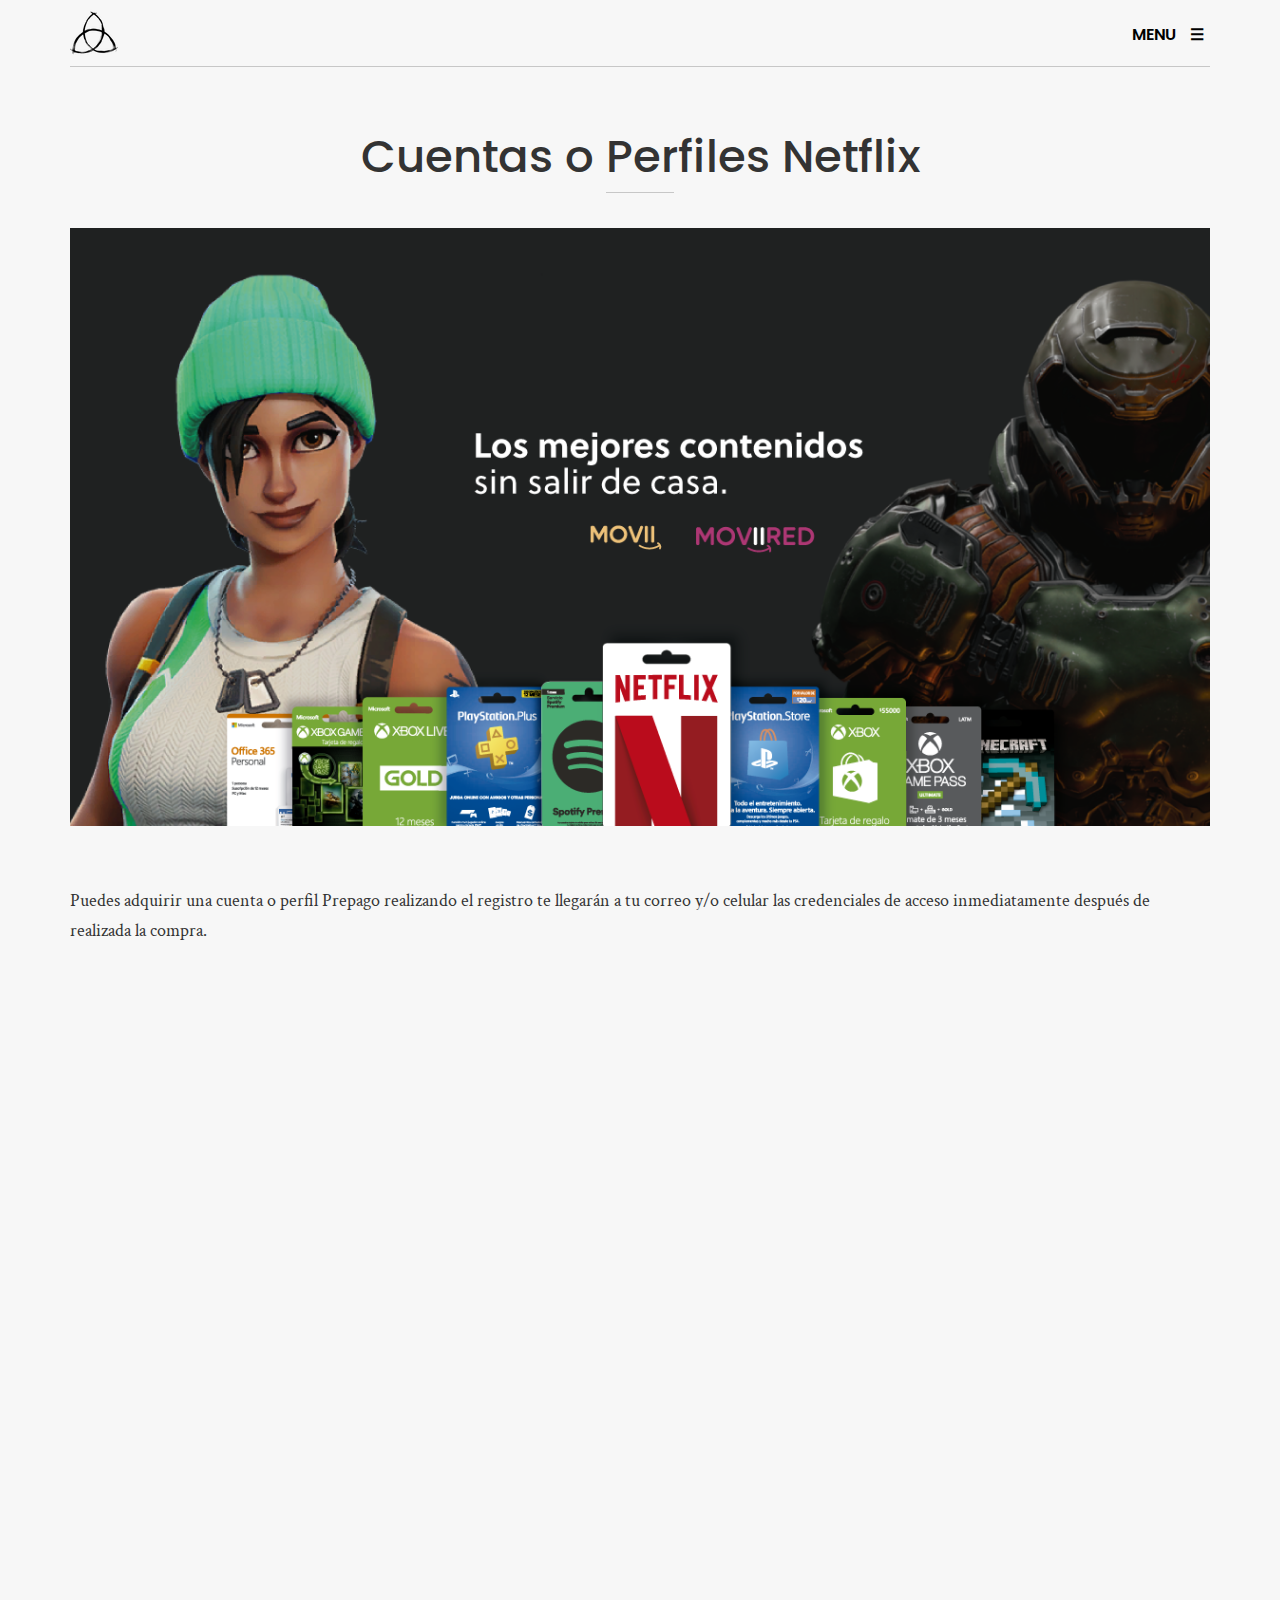
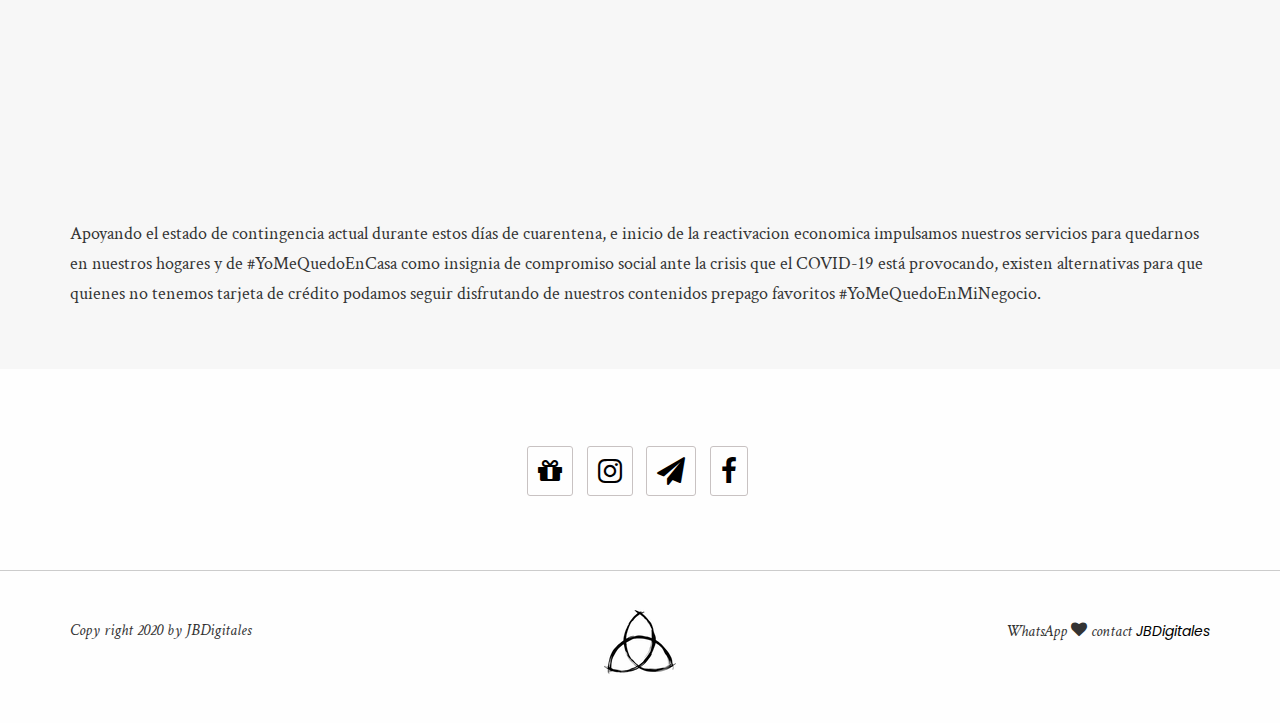
==== cuentas.html @ 43301361 "Update cuentas.html" ====
<!DOCTYPE html>
<html>
<head>
    <!-- Global site tag (gtag.js) - Google Ads: 977285833 -->
<script async src="https://www.googletagmanager.com/gtag/js?id=AW-977285833"></script>
<script>
  window.dataLayer = window.dataLayer || [];
  function gtag(){dataLayer.push(arguments);}
  gtag('js', new Date());

  gtag('config', 'AW-977285833');
</script>
    <meta charset="utf-8">
    <meta http-equiv="X-UA-Compatible" content="IE=edge">
    <meta name="viewport" content="width=device-width, initial-scale=1">
    <meta name="keywords" content="Gift Card, Game Card, Tarjeta regalo, Pines prepago, Recargas, OTT, JackalBeker, JBDigitales"/>
    <meta name="description" content="Encuentra todas nuestras ofertas de pines prepago de Juegos y Contenido, Acerca de nosotros.">
    <link rel="canonical" href="https://jbdigitales.netlify.app/cuentas.html" />
    <meta property="og:locale" content="es_ES" />
    <meta property="og:type" content="website" />
    <meta property="og:title" content="Cuentas NETFLIX y más... Colombia">
    <meta property="og:image" content="https://jbdigitales.netlify.app/assets/img/banner.png">
    <meta property="og:site_name" content="Telegram">
    <meta property="og:description" content="Consigue cuentas y Pines prepago para comprar o recargar membresía de las principales plataformas de juegos o contenido streaming">
    <meta property="og:title" content="Encuentra todas nuestras ofertas de pines prepago de Juegos y Contenido, acerca de nosotros." />
    <meta property="og:description" content="JBDigitales- Pines prepago de Juegos y Contenido." />
    <link rel="icon" href="assets/img/ico.png" type="image/x-icon" />
    <meta name="robots" content="index,follow" />
    <meta name="author" content="JackalBeker">
    <link rel="stylesheet" type="text/css" href="assets/css/bootstrap.min.css">
    <link rel="stylesheet" type="text/css" href="assets/font-awesome/css/font-awesome.min.css">
    <link href="https://fonts.googleapis.com/css?family=Lora:400i" rel="stylesheet">
    <link href="https://fonts.googleapis.com/css?family=Poppins:400,600" rel="stylesheet">
    <link href="https://fonts.googleapis.com/css?family=Crimson+Text" rel="stylesheet">
    <link rel="stylesheet" type="text/css" href="assets/css/style.css">
    <script type="text/javascript" src="assets/js/script.js" ></script>
    <title>JBDigitales- Cuentas Netflix</title>
    <!-- Start of HubSpot Embed Code -->
    <script type="text/javascript" id="hs-script-loader" async defer src="//js.hs-scripts.com/7768644.js"></script>
    <!-- End of HubSpot Embed Code -->
</head>
<body>
<!-- div used to make the body blur -->
<div class="overlay" id="overlay" onclick="closeNav()"></div>

    <section class="generic-page">
     <section class="head-bar">
        <div class="container">
            <div class="row">
              <div class="col-lg-6 col-xs-6 col-sm-6 col-md-6">
                <a href="index.html"><img class="img-responsive" src="assets/img/logo.png"></a>
              </div>
              <div class="col-lg-6 col-xs-6 col-sm-6 col-md-6 text-right">
                  <div id="mySidenav" class="sidenav text-center">
                    <a href="javascript:void(0)" class="closebtn" onclick="closeNav()">&times;</a><br>
                    <a href="index.html">Inicio</a><hr>
                    <a href="generic.html">Acerca de Nosotros</a><hr>
                    <a href="cuentas.html">Cuentas Netflix</a><hr>
                    <a href="https://catalogodigital.co/app/app/jbdigitales/juegos">Catalogo Juegos</a><hr>  
                    <a href="https://catalogodigital.co/app/app/jbdigitales/contenido_digital">Catalogo Contenido</a>    
                </div>
                  <div class="main" id="main">
                    <a href="#" onclick="openNav()">MENU &#9776;</a>
                  </div>
              </div>
            </div>
            <hr>
        </div>
    </section>
    <div class="container">
        <section class="generic text-center">
           <h2>Cuentas o Perfiles Netflix</h2>
          <hr class="hr-mid">
            <img class="img-generic img-responsive" src="assets/img/banner.png">
        </section>
        <section class="font-2">
            <p class="generic-p">
            Puedes adquirir una cuenta o perfil Prepago realizando el registro te llegarán a tu correo y/o celular las credenciales de acceso inmediatamente después de realizada la compra.             </p> 
            
            <iframe src="https://docs.google.com/forms/d/e/1FAIpQLScb52HEL1wAgN07OcAx_kObwirXAd8CD91Xlh-H3HvrUCVmKA/viewform?embedded=true" width="640" height="832" frameborder="0" marginheight="0" marginwidth="0">Cargando…</iframe>
            
            <p class="generic-p">
            Apoyando el estado de contingencia actual durante estos días de cuarentena, e inicio de la reactivacion economica impulsamos nuestros servicios para quedarnos en nuestros hogares y de #YoMeQuedoEnCasa como insignia de compromiso social ante la crisis que el COVID-19 está provocando, existen alternativas para que quienes no tenemos tarjeta de crédito podamos seguir disfrutando de nuestros contenidos prepago favoritos #YoMeQuedoEnMiNegocio.
            </p>
             </section>
    </div>
    </section>
    <section class="social">
      <ul>
        <li><a href="https://jbdigitales.business.site/" class="fa fa-gift fa-2x" aria-hidden="true"></a></li>
        <li><a href="https://www.instagram.com/jbdigitales.col/" class="fa fa-instagram fa-2x" aria-hidden="true"></a></li>
        <li><a href="https://t.me/jbdigitales" class="fa fa-send fa-2x" aria-hidden="true"></a></li>
        <li><a href="https://www.facebook.com/JBDigitales" class="fa fa-facebook fa-2x" aria-hidden="true"></a></li>   
      </ul>
    </section>

    <section class="footer">
      <div class="container">
        <div class="row">
          <div class="col-lg-5 col-md-5 col-sm-5 col-xs-5">
            <div class="footer-p1">
                    <p class="font-2">Copy right 2020 by JBDigitales</p>
            </div>
          </div>
          <div class="col-lg-2 col-md-2 col-sm-2 col-xs-2">
            <img class="img-responsive foot-img" src="assets/img/footer-logo.png">
          </div>
          <div class="col-lg-5 col-md-5 col-sm-5 col-xs-5">
            <div class="footer-p2" >
            <p class="font-2">WhatsApp  <i class="fa fa-heart" aria-hidden="true" ></i> contact <a href="https://api.whatsapp.com/send?phone=573044282656" target="_blank">JBDigitales</a></p>
              </div>
          </div>
        </div>
      </div>
    </section>

</body>
</html>
---- assets/css/style.css ----
html, body{
  min-height: 100%;
}
body{
  position: relative;
}
*{
    outline: none;
}
.overlay{
  position: absolute;
  top: 0;
  left: 0;
  width: 0%;
  height: 0%;
  z-index: 9;
  background-color: rgba(0,0,0,0.5); /*dim the background*/
}
.sidenav {
    height: 100%;
    width: 0;
    position: fixed;
    z-index: 10;
    top: 0;
    right: 0;
    background-color: white;
    overflow-x: hidden;
    transition: 0.5s;
    padding-top: 5%;
}
.main a{
    color: black;
    text-decoration: none;
    font-size: 16px;
    cursor:pointer;
    word-spacing: 10px;
    font-weight: 600;

}
.sidenav a {
    padding: 5%;
    text-decoration: none;
    color: #818181;
    display: block;
    transition: 0.3s;
    font-size: 16px;
    letter-spacing: 2px;
}
.sidenav hr{
    margin-bottom: 5px;
    margin-top: 6px;
}

.sidenav a:hover, .offcanvas a:focus{
    color: #2c2b2b;
}

.sidenav .closebtn {
    position: absolute;
    top: 0;
    right: 25px;
    font-size: 36px;
    margin-left: 50px;
}

#main {
    transition: margin-left .5s;
    padding-right: 6px;
    padding-top: 15px;
}

/*@media screen and (max-height: 450px) {
  .sidenav {padding-top: 15px;}
  .sidenav a {font-size: 18px;}
}*/

.menu-ul{
    text-align: center;
}
.menu-ul li{
    list-style-type: none;
}
body {
    background-color: #fefefe;
    transition: background-color .5s;
    font-family: monospace; 
}
.head-bar{
    padding-top: 1vh;
    max-height: 10vh;
}
.wow-logo{
    padding-bottom: 2vh;
    padding-top:10vh;
}
.img-logo{
    max-height: 15vh;
    margin-left: auto;
    margin-right: auto;
}
.helmet{
    max-height: 5vh;
}
.head{
    min-height: 100vh;
    background-image: url('../img/1.jpg');
    position: relative;
    background-position: bottom;
    background-repeat: no-repeat;
    background-size:53vh;
}
.fix-bottom{
    text-align: bottom;

}
/*button {
    background-color: #fefefe;
    border-color: black;
    color: black;
    text-align: center;
    text-decoration: none;
    display: inline-block;
    font-size: 16px;
    border-radius: 50px;
    border-width: 1px;
    letter-spacing: 2px;

}*/
.wow-button{
    padding: 16px 60px;
    border: solid 1px black;
    color: black;
    text-align: center;
    text-decoration: none;
    display: inline-block;
    font-size: 16px;
    border-radius: 50px;
    letter-spacing: 2px;
}
.wow-button:hover{
    color: #ffffff;
    background-color: #2d2d2d;
    transition: .5s;
}
.font-1{
    font-family: 'Lora', serif;
    font-style: italic;
    font-size: 21px;
}
.hr-social{
    margin:0px;
    margin-top: 30px;
}
.index-part-2,.index-part-4,.index-part-3{
    padding-top: 50px;
    padding-bottom: 60px;
}
.index-part-2,.index-part-4{
    background-color: #f7f7f7;
}
hr{
    background-color: #c7c7c7; height: 1px; border: 0;
    margin-top: 1vh;
}
h1,h2,h4,h3,h5,a,button{
    font-family: 'Poppins', sans-serif;
}
h1{
    font-size: 55px;
}
h2{
    font-size:45px;
}
h3{
    font-size: 32px;
}
h4{
    font-size: 21px;
}
h5{
    font-size: 100%;
}
h6{
    font-size: 100%;
}
.sub-text{
    padding-right: 25%;
    padding-left: 25%;
    padding-bottom: 3%;   
}
.block{
    border-style: solid;
    border-color: #dcd9d9;
    border-width: 1px;
    margin-right: 0px;
    padding-top: 8%;
    padding-bottom: 5%;
    padding-left: 25%;
    padding-right: 25%;
}
.block-first{
    border-right: none;
    border-bottom: none;
}
.block-second{
    border-bottom: none;
}
.block-third{
    border-right: none;
}
.block p{
    line-height: 28px;
    padding-top: 10px;
}
.icon{
    background-color: #2d2d2d;
    color: white;
    display: table;
    width: 60px;
    height: 60px;
    border-radius: 100%;
    margin-right: auto;
    margin-left: auto;
}

i{
        display: table-cell; 
        vertical-align: middle;
        position: relative;
        top: 50%;
        transform: translateY(50%);
        
}
.font-2{
    font-family: 'Crimson Text', serif;
    font-size: 16px;
    line-height: 30px;
}
.round-img{
    display: table;
    width: 250px;
    height: 250px;
    border-radius: 100%;
}
.container-fluid{
    padding-left: 0px;
    padding-right: 0px;
}
.social{
    text-align: center;
    display: block;
    padding-top: 6%;
    padding-bottom: 5%;
}
.social ul{
    padding-left: 0px;
}
.social li{
    list-style-type: none;
    display: inline-block;
    border:1px solid #c8c2c2;
    margin-right: 5px;
    border-radius: 3px;
}
.social a{
    padding: 10px;
    color: black;
    text-align: center;
    text-decoration: none;
}

.social a:hover{
    color: #ffffff;
    background-color: #2d2d2d;
    transition: .5s;
}
.footer-p1,.footer-p2{
    padding-top: 10px;
    font-style: italic;
    font-size: 16px; 
}
.footer-p2{
    display: inline-block;
    text-align: right;
    padding-right: 0px;
    width: 100%;
}
i.fa-heart{
    transform:translateY(-20%);
    margin-bottom: 0px;
}
.footer{
    padding-top: 35px;
    padding-bottom: 45px;
    border-top: 1px solid #cccccc;
}
.generic-page{
    background-color: #f7f7f7; 
    padding-bottom: 30px;
}
.generic{
    padding-top: 25px;
}
.img-generic{
    padding-top: 15px;
    width: 100%;
    margin: 0px;
    padding-bottom: 60px;
}
.generic-p{
    padding-bottom: 20px;
    font-size: 18px;

}
.element-full{
    background-color: #f7f7f7; 
}
.element-page{
    padding-top: 25px;
}
.Element-heading{
    padding-top: 15px;
}
.Element-heading-para{
    padding-right: 380px;
}
.call-btn-1{
    border:1px solid black;
    border-radius: 30px;
    width:100%;
    margin-top: 20px;
    padding-top: 18px;
    padding-bottom: 18px;
    font-size: 12px;
}
.call-btn-2{
    border:1px solid black;
    border-radius: 25px;
    width:100%;
    margin-top: 20px;
    padding-top: 15px;
    padding-bottom: 15px;
    font-size: 12px;
}
.call-btn-3{
    border:1px solid black;
    border-radius: 25px;
    width:100%;
    margin-top: 20px;
    padding-top: 10px;
    padding-bottom: 10px;
    font-size: 12px;
}
.btn-line{
    padding-top: 5px;
}
.btn-line a:hover{
    color:white;
    background-color: black;
    transition: .5s;
}
.form-section{
    padding-top: 56px;
}
.col-block{
     padding-left:0px;padding-right:0px;
}

input,select,textarea{
     width: 100%;
    border:1px solid black;
    border-radius: 30px;
    font-family: 'Lora', serif;
    padding-top: 15px;
    padding-bottom: 15px;
    padding-left: 35px;
    margin-bottom: 30px;
}
textarea{
    padding-top: 28px;
}
.form-section h3{
    padding-bottom: 35px;
}
.form-section button{
    padding-top: 15px;
    padding-bottom: 15px;
    padding-left: 28px;
    padding-right: 28px;
    font-size: 13px;
    letter-spacing: 0px;
    margin-right: 5px;
    margin-bottom: 60px;
    border-radius: 50px;
    border:solid 1px black;
}
.form-section button:hover{
    color: #ffffff;
    background-color: #2d2d2d;
    transition: .5s;
}
.E-image img{
    padding-top: 50px;
}
.wow-btn{
     padding-top:4vh;
     padding-bottom:2vh;
}
.foot-img{
    margin-right: auto;
    margin-left: auto;
}
.why-div{
    margin-bottom:35px;
}
.line-full{
    margin-top:50px;margin-bottom:50px;
}
.hr-short{
     width:5%;
     margin-left: 0px;
}
.hr-mid{
    width: 6%;
    margin-left: auto;
    margin-right: auto;
}
.blockquote-row{
 padding-left:2%;
 padding-right: 18%;
}
.blockquote-side{
     border-left:thick solid black;padding-top:8px;
}
.blockquote-side.font-1{
    margin-left:12px;
}
.E-social{
    text-align:left;padding-top:36px;padding-bottom:0px;
}
.footer-p2 a{
    color: black;
    font-size: 14px;
}
@media screen and (min-width: 481px) and (max-width: 1200px) {

   .block{
    padding-top: 30px;
    padding-bottom: 15px;
    padding-left: 30px;
    padding-right: 30px;
   }
   .Element-heading-para{
    padding-right: 80px;
   }
   .footer-p1,.footer-p2{
    padding-top: 0px;
    font-size: 10px; 
    }
    .footer{
        padding-top: 15px;
        padding-bottom: 25px;
    }
    .footer-p2 a{
    font-size: 12px;
    }
}


@media only screen and (max-width: 480px) {
    .font-1{
        font-size: 18px;
    }
/*   .block{
    padding-top: 30px;
    padding-bottom: 20px;
    padding-left: 40px;
    padding-right: 40px;
   }*/
   .Element-heading-para{
    padding-right: 60px;
  }
    .footer-p1 p,.footer-p2 p{
    padding-top: 0px;
    font-size: 12px;
    letter-spacing: 0px;
    line-height: 14px; 
    }
    .footer-p2 p{
        line-height: 8px;
    }
    .footer-p2 a{
    font-size: 10px;
    }
    .footer{
        padding-top: 15px;
        padding-bottom: 25px;
    }
/*    .wow-logo{
    padding-bottom: 10px;
    padding-top: 40px;
    }*/
    .wow-btn{
     padding-top:20px;
     padding-bottom:5px;
    }
    input,select,textarea{
    padding-top: 8px;
    padding-bottom: 8px;
    padding-left: 20px;
    margin-bottom: 15px;
    }
    textarea{
        padding-top: 15px;
    }
    .call-btn-1{
    margin-top: 12px;
    padding-top: 12px;
    padding-bottom: 10px;
    font-size: 10px;
    }
    .call-btn-2{
        margin-top: 12px;
        padding-top: 7px;
        padding-bottom: 7px;
        font-size: 10px;
    }
    .call-btn-3{
        margin-top: 12px;
        padding-top: 5px;
        padding-bottom: 5px;
        font-size: 10px;
    }
    .head-bar{
    padding: auto;
    }
    /*.wow-logo{
        padding: auto;
    }*/
    button {
        padding: auto;

    }
    .generic{
    padding-top: 15px;
    }
    .generic img{
    padding-top: 10px;
    }
    h1{
    font-size: 38px;
    }
    h2{
        font-size:33px;
    }
    h3{
        font-size: 23px;
    }
    h4{
        font-size: 20px;
    }
    h5{
        font-size: 100%;
    }
    h6{
        font-size: 100%;
    }
}

/*This section for small height device*/
@media only screen and (max-height: 400px){
    .head-bar{
        padding-top: 1vh;
        max-height: 10vh;
    }
    .wow-logo{
        padding-bottom: 2vh;
        padding-top:10vh;
    }
    .img-logo{
        max-height: 30vh;
        margin-left: auto;
        margin-right: auto;
    }
    .helmet{
        max-height: 20vh;
    }
    .btn-1{
        padding-top: 3vh;
        padding-bottom: 3vh;
    }
    .head{
        min-height: 150vh;
        background-size:60vh;
    }
        .wow-btn{
         padding-top:10vh;
         padding-bottom:4vh;
    }
    
}
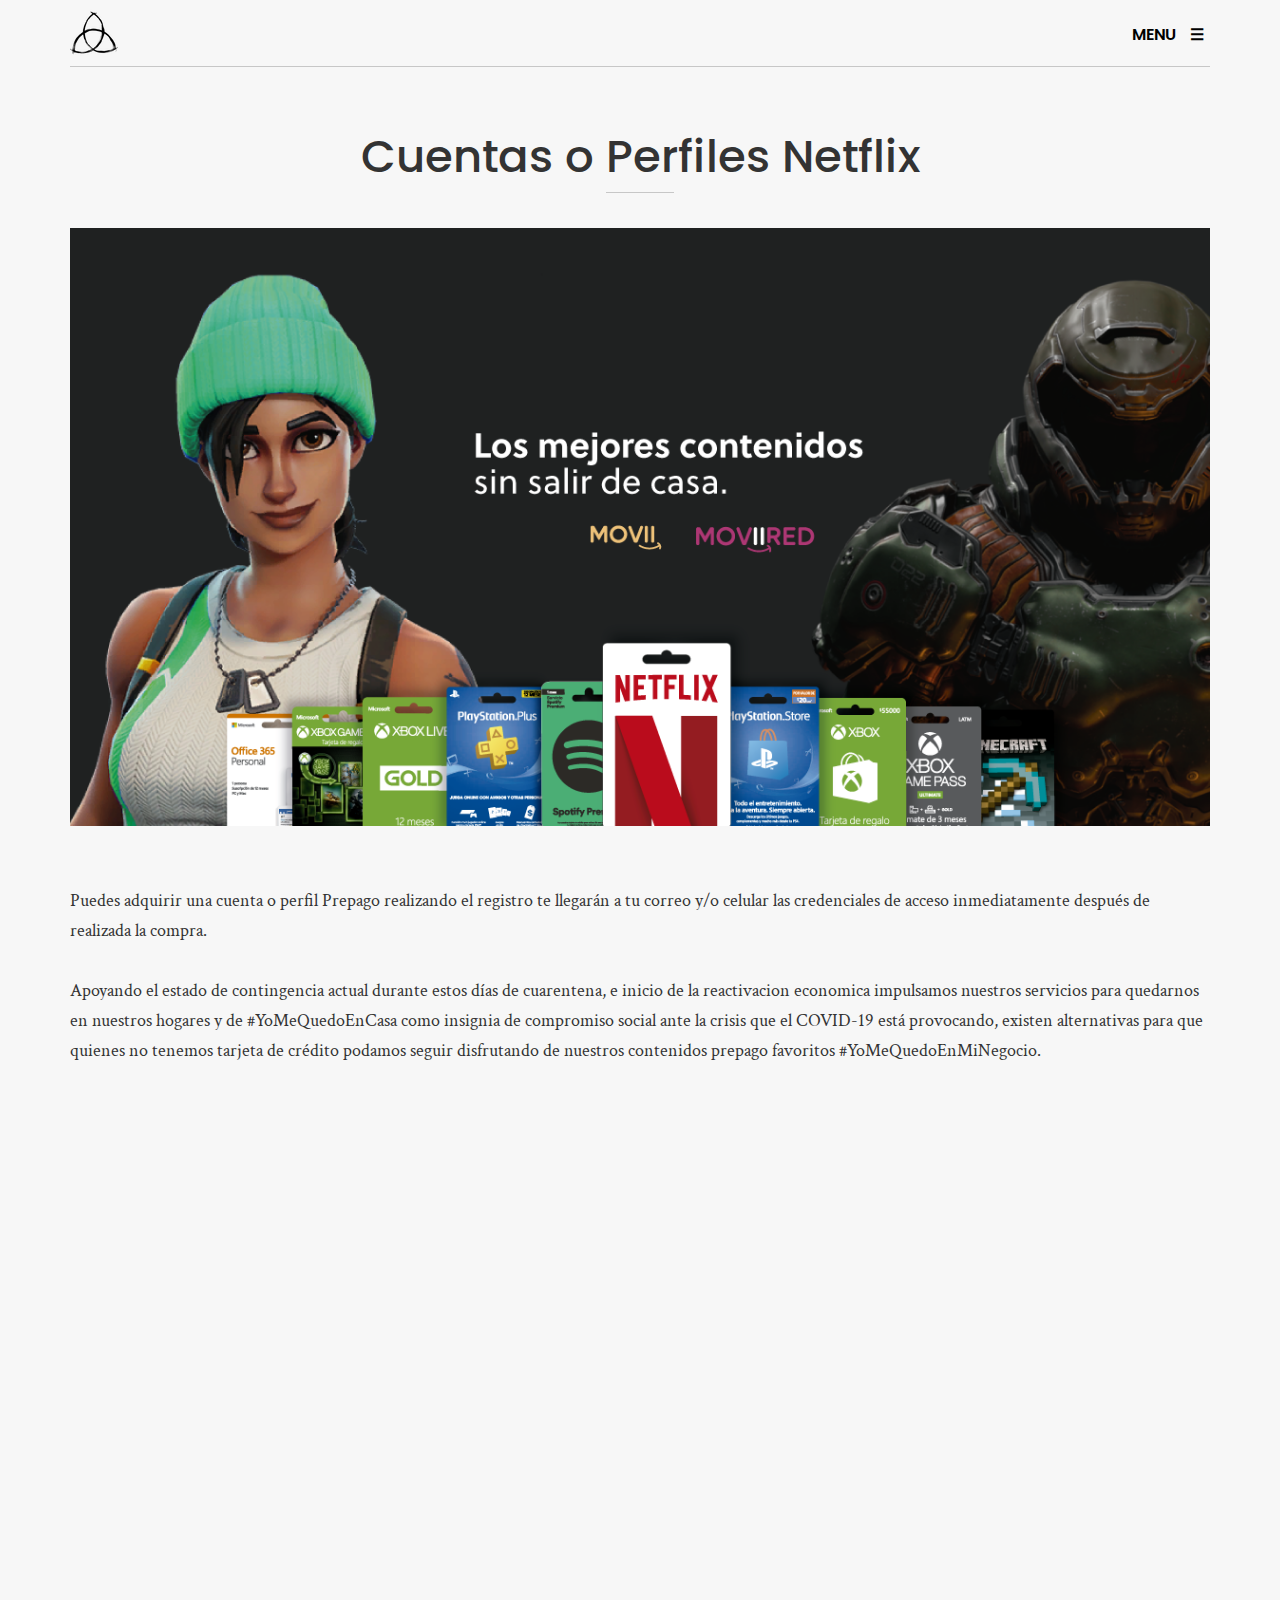
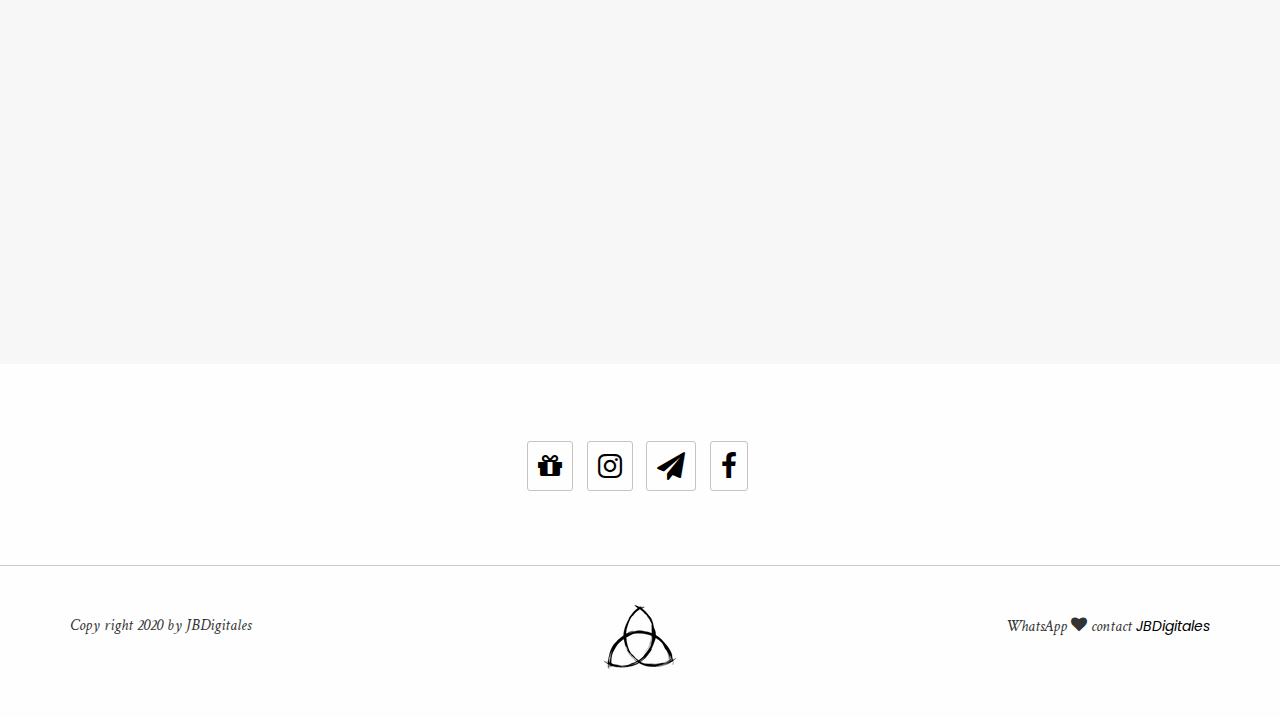
==== commit 9c7520dd: "Update cuentas.html" ====
--- a/cuentas.html
+++ b/cuentas.html
@@ -22,8 +22,8 @@
     <meta property="og:image" content="https://jbdigitales.netlify.app/assets/img/banner.png">
     <meta property="og:site_name" content="Telegram">
     <meta property="og:description" content="Consigue cuentas y Pines prepago para comprar o recargar membresía de las principales plataformas de juegos o contenido streaming">
-    <meta property="og:title" content="Encuentra todas nuestras ofertas de pines prepago de Juegos y Contenido, acerca de nosotros." />
-    <meta property="og:description" content="JBDigitales- Pines prepago de Juegos y Contenido." />
+    <meta property="og:title" content="Encuentra todas nuestras ofertas Cucuentas pines prepago de Juegos y Contenido, Cuentas y perfiles Nerflix." />
+    <meta property="og:description" content="JBDigitales- cuentas y pines prepago de Juegos y Contenido." />
     <link rel="icon" href="assets/img/ico.png" type="image/x-icon" />
     <meta name="robots" content="index,follow" />
     <meta name="author" content="JackalBeker">
@@ -76,14 +76,13 @@
         <section class="font-2">
             <p class="generic-p">
             Puedes adquirir una cuenta o perfil Prepago realizando el registro te llegarán a tu correo y/o celular las credenciales de acceso inmediatamente después de realizada la compra.             </p> 
-            
-            <iframe src="https://docs.google.com/forms/d/e/1FAIpQLScb52HEL1wAgN07OcAx_kObwirXAd8CD91Xlh-H3HvrUCVmKA/viewform?embedded=true" width="640" height="832" frameborder="0" marginheight="0" marginwidth="0">Cargando…</iframe>
-            
             <p class="generic-p">
             Apoyando el estado de contingencia actual durante estos días de cuarentena, e inicio de la reactivacion economica impulsamos nuestros servicios para quedarnos en nuestros hogares y de #YoMeQuedoEnCasa como insignia de compromiso social ante la crisis que el COVID-19 está provocando, existen alternativas para que quienes no tenemos tarjeta de crédito podamos seguir disfrutando de nuestros contenidos prepago favoritos #YoMeQuedoEnMiNegocio.
             </p>
              </section>
     </div>
+         <iframe src="https://docs.google.com/forms/d/e/1FAIpQLScb52HEL1wAgN07OcAx_kObwirXAd8CD91Xlh-H3HvrUCVmKA/viewform?embedded=true" width="640" height="832" frameborder="0" marginheight="0" marginwidth="0">Cargando…</iframe>
+           
     </section>
     <section class="social">
       <ul>
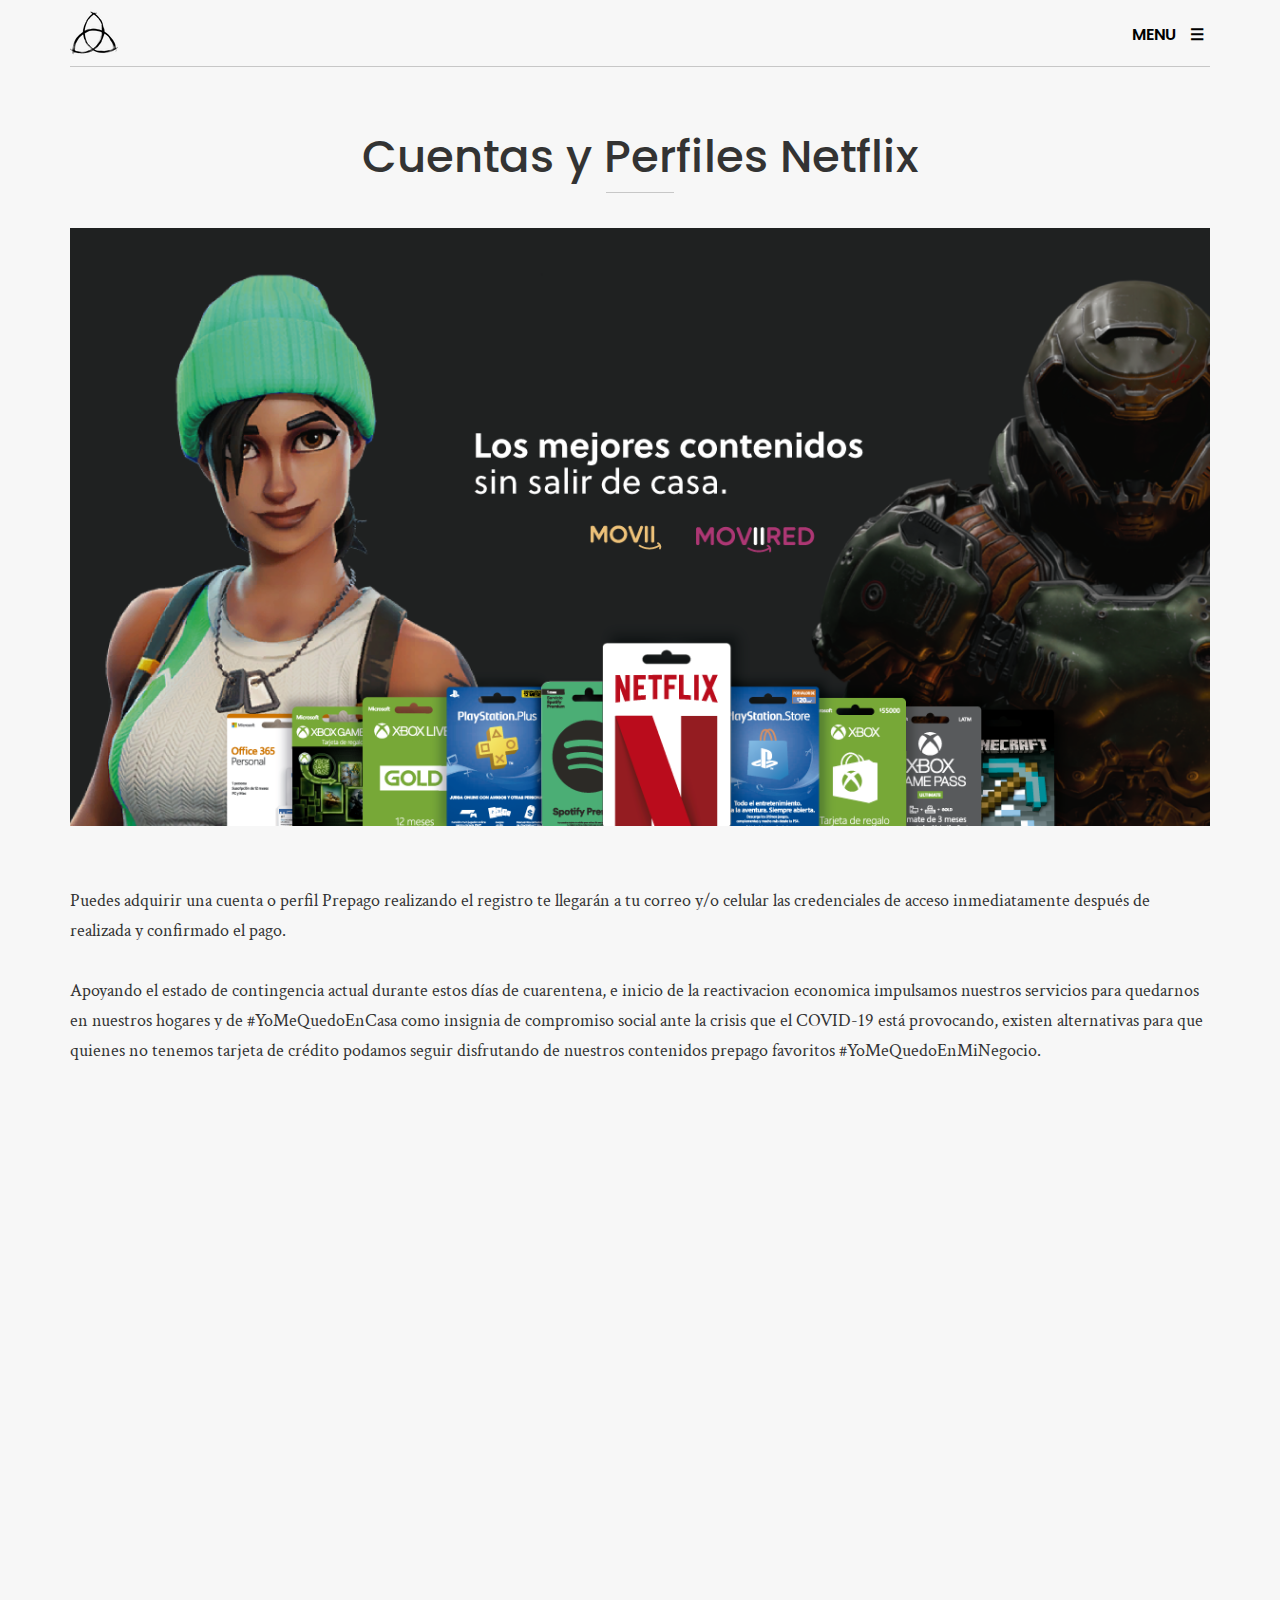
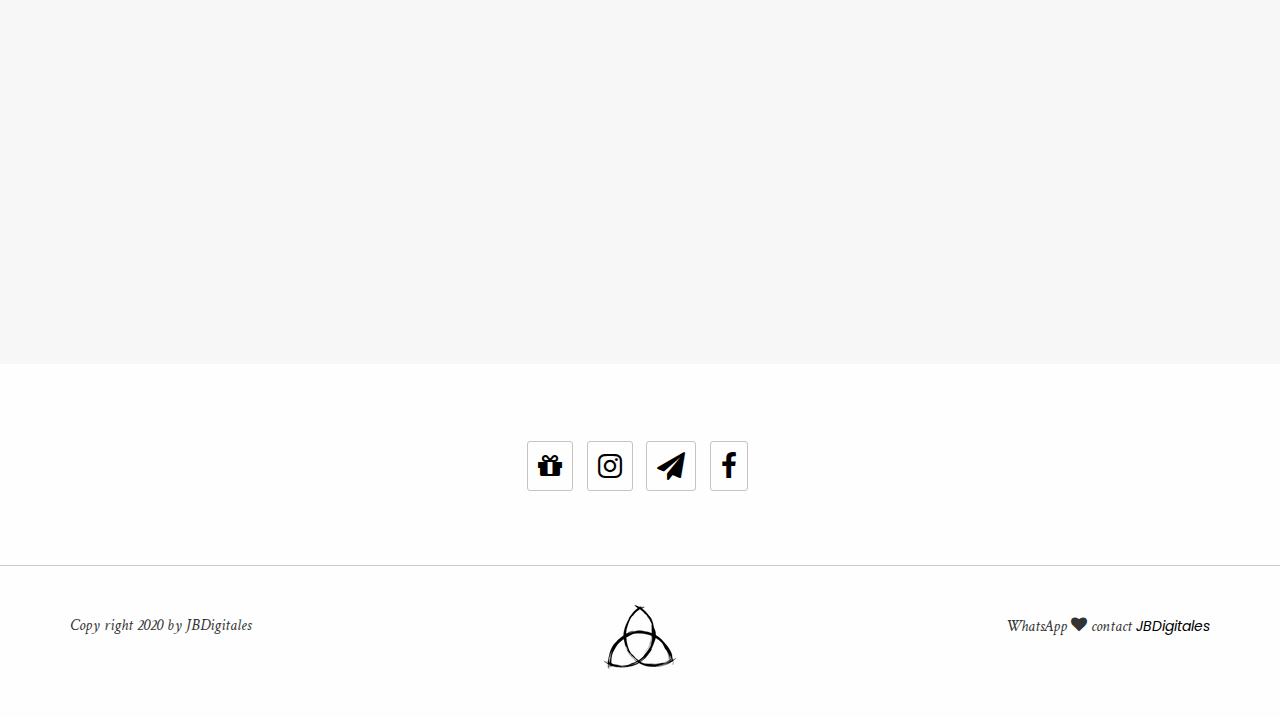
==== commit 8d3329b3: "Update cuentas.html" ====
--- a/cuentas.html
+++ b/cuentas.html
@@ -22,8 +22,8 @@
     <meta property="og:image" content="https://jbdigitales.netlify.app/assets/img/banner.png">
     <meta property="og:site_name" content="Telegram">
     <meta property="og:description" content="Consigue cuentas y Pines prepago para comprar o recargar membresía de las principales plataformas de juegos o contenido streaming">
-    <meta property="og:title" content="Encuentra todas nuestras ofertas Cucuentas pines prepago de Juegos y Contenido, Cuentas y perfiles Nerflix." />
-    <meta property="og:description" content="JBDigitales- cuentas y pines prepago de Juegos y Contenido." />
+    <meta property="og:title" content="Encuentra todas nuestras ofertas Cuentas pines prepago de Juegos y Contenido, Cuentas y perfiles Nerflix." />
+    <meta property="og:description" content="JBDigitales- Cuentas y pines prepago de Juegos y Contenido." />
     <link rel="icon" href="assets/img/ico.png" type="image/x-icon" />
     <meta name="robots" content="index,follow" />
     <meta name="author" content="JackalBeker">
@@ -69,13 +69,13 @@
     </section>
     <div class="container">
         <section class="generic text-center">
-           <h2>Cuentas o Perfiles Netflix</h2>
+           <h2>Cuentas y Perfiles Netflix</h2>
           <hr class="hr-mid">
             <img class="img-generic img-responsive" src="assets/img/banner.png">
         </section>
         <section class="font-2">
             <p class="generic-p">
-            Puedes adquirir una cuenta o perfil Prepago realizando el registro te llegarán a tu correo y/o celular las credenciales de acceso inmediatamente después de realizada la compra.             </p> 
+            Puedes adquirir una cuenta o perfil Prepago realizando el registro te llegarán a tu correo y/o celular las credenciales de acceso inmediatamente después de realizada y confirmado el pago.             </p> 
             <p class="generic-p">
             Apoyando el estado de contingencia actual durante estos días de cuarentena, e inicio de la reactivacion economica impulsamos nuestros servicios para quedarnos en nuestros hogares y de #YoMeQuedoEnCasa como insignia de compromiso social ante la crisis que el COVID-19 está provocando, existen alternativas para que quienes no tenemos tarjeta de crédito podamos seguir disfrutando de nuestros contenidos prepago favoritos #YoMeQuedoEnMiNegocio.
             </p>
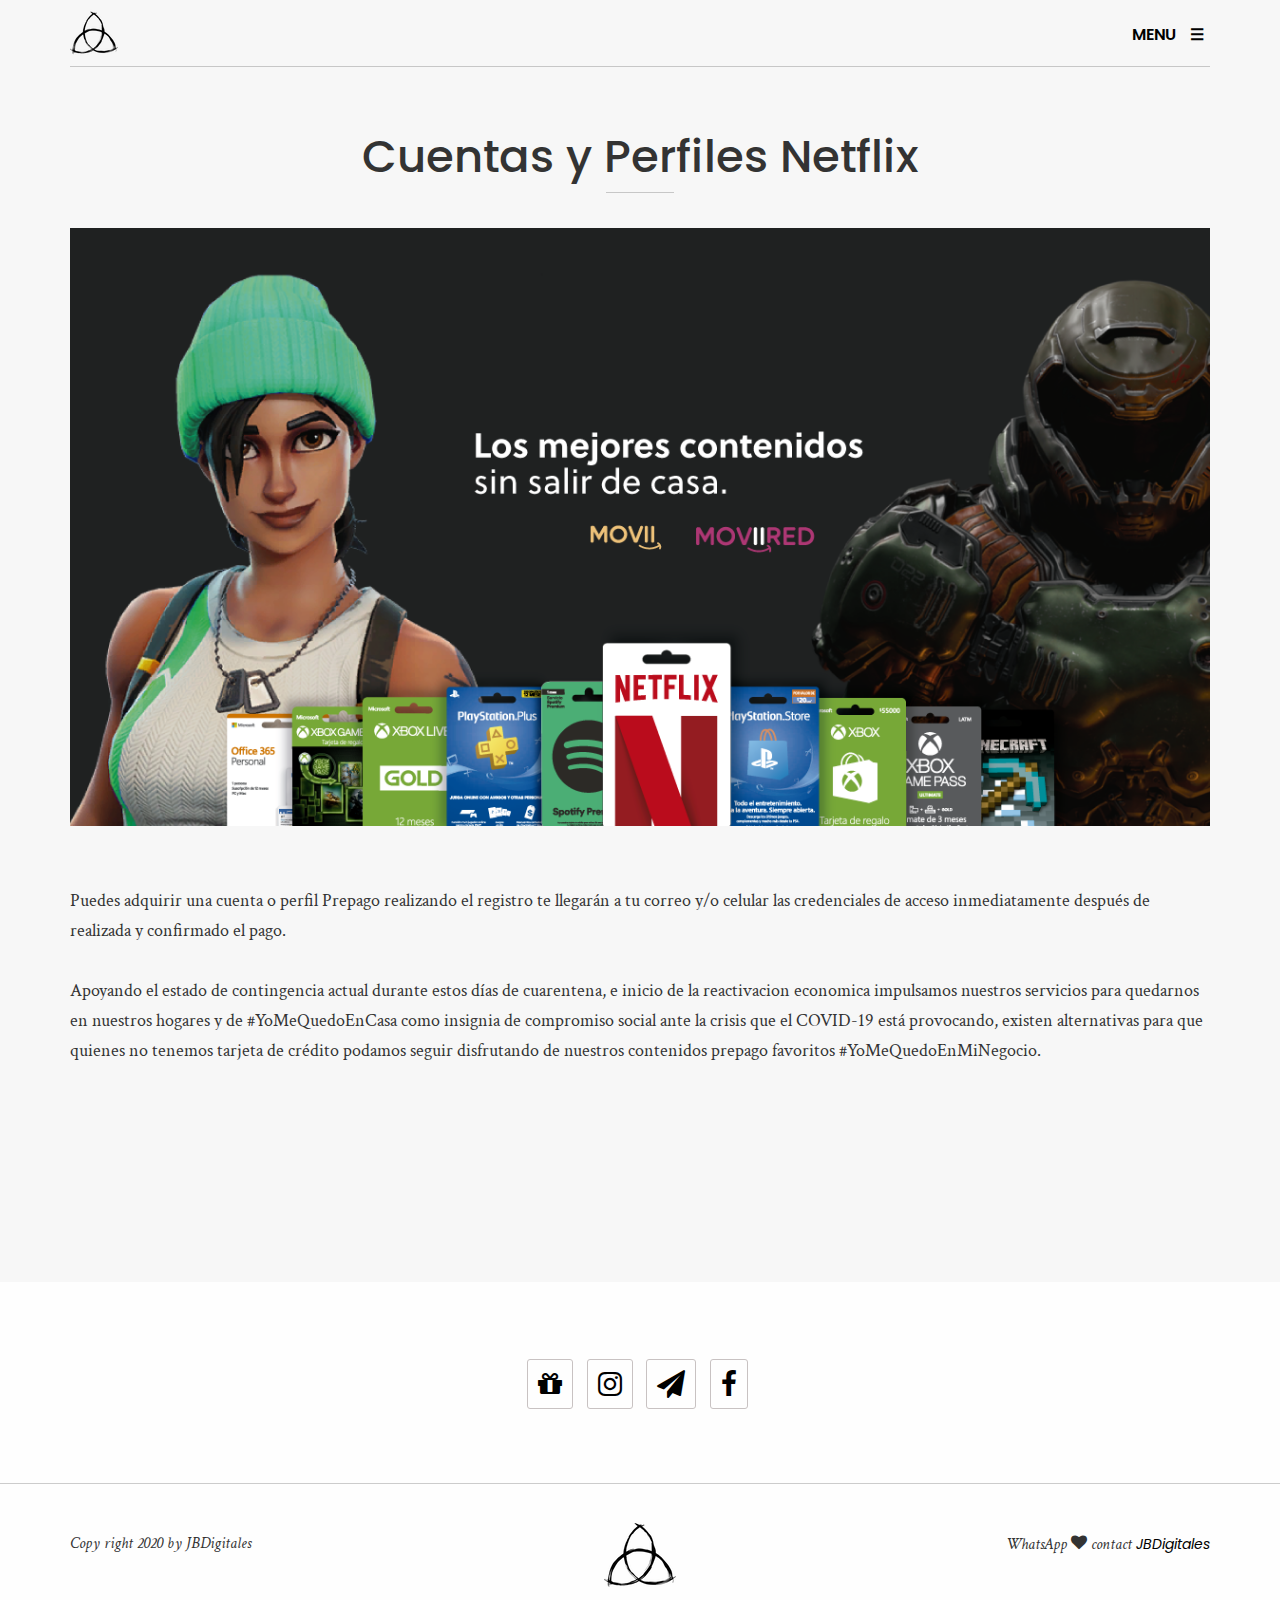
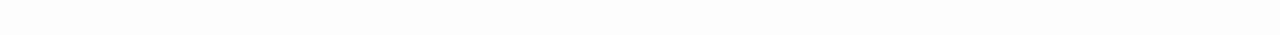
==== commit 37331137: "Update cuentas.html" ====
--- a/cuentas.html
+++ b/cuentas.html
@@ -81,7 +81,7 @@
             </p>
              </section>
     </div>
-         <iframe src="https://docs.google.com/forms/d/e/1FAIpQLScb52HEL1wAgN07OcAx_kObwirXAd8CD91Xlh-H3HvrUCVmKA/viewform?embedded=true" width="640" height="832" frameborder="0" marginheight="0" marginwidth="0">Cargando…</iframe>
+         <iframe src="https://docs.google.com/forms/d/e/1FAIpQLScb52HEL1wAgN07OcAx_kObwirXAd8CD91Xlh-H3HvrUCVmKA/viewform?embedded=true" width=device-width, initial-scale=1" frameborder="0" marginheight="0" marginwidth="0">Cargando…</iframe>
            
     </section>
     <section class="social">
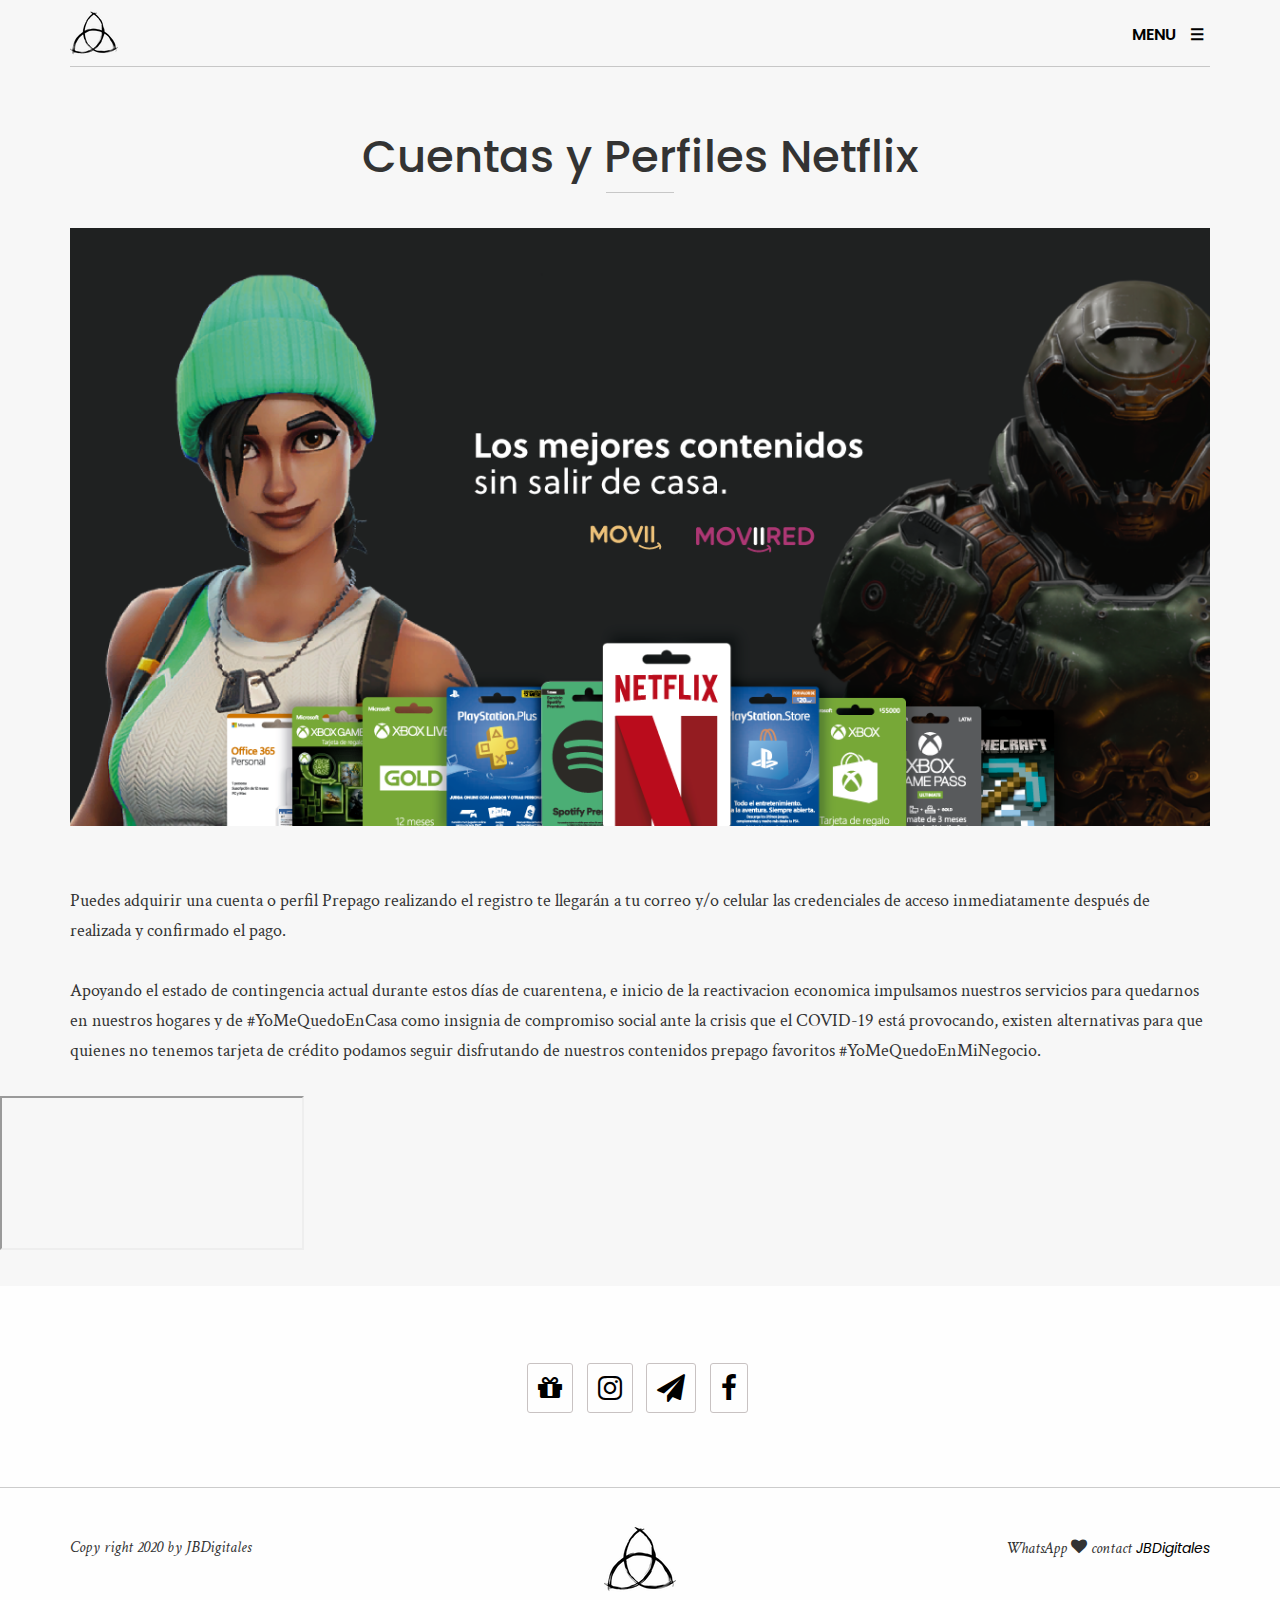
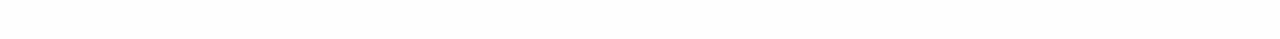
==== commit 5a65f6a1: "Update cuentas.html" ====
--- a/cuentas.html
+++ b/cuentas.html
@@ -81,8 +81,11 @@
             </p>
              </section>
     </div>
-         <iframe src="https://docs.google.com/forms/d/e/1FAIpQLScb52HEL1wAgN07OcAx_kObwirXAd8CD91Xlh-H3HvrUCVmKA/viewform?embedded=true" width=device-width, initial-scale=1" frameborder="0" marginheight="0" marginwidth="0">Cargando…</iframe>
-           
+          <div id="Iframe-Liason-Sheet" class="iframe-border center-block-horiz">
+       <div class="responsive-wrapper responsive-wrapper-wxh-760x1200">
+         <iframe src="https://docs.google.com/forms/d/e/1FAIpQLScb52HEL1wAgN07OcAx_kObwirXAd8CD91Xlh-H3HvrUCVmKA/viewform?embedded=true">Cargando...</iframe>
+       </div>
+     </div>  
     </section>
     <section class="social">
       <ul>
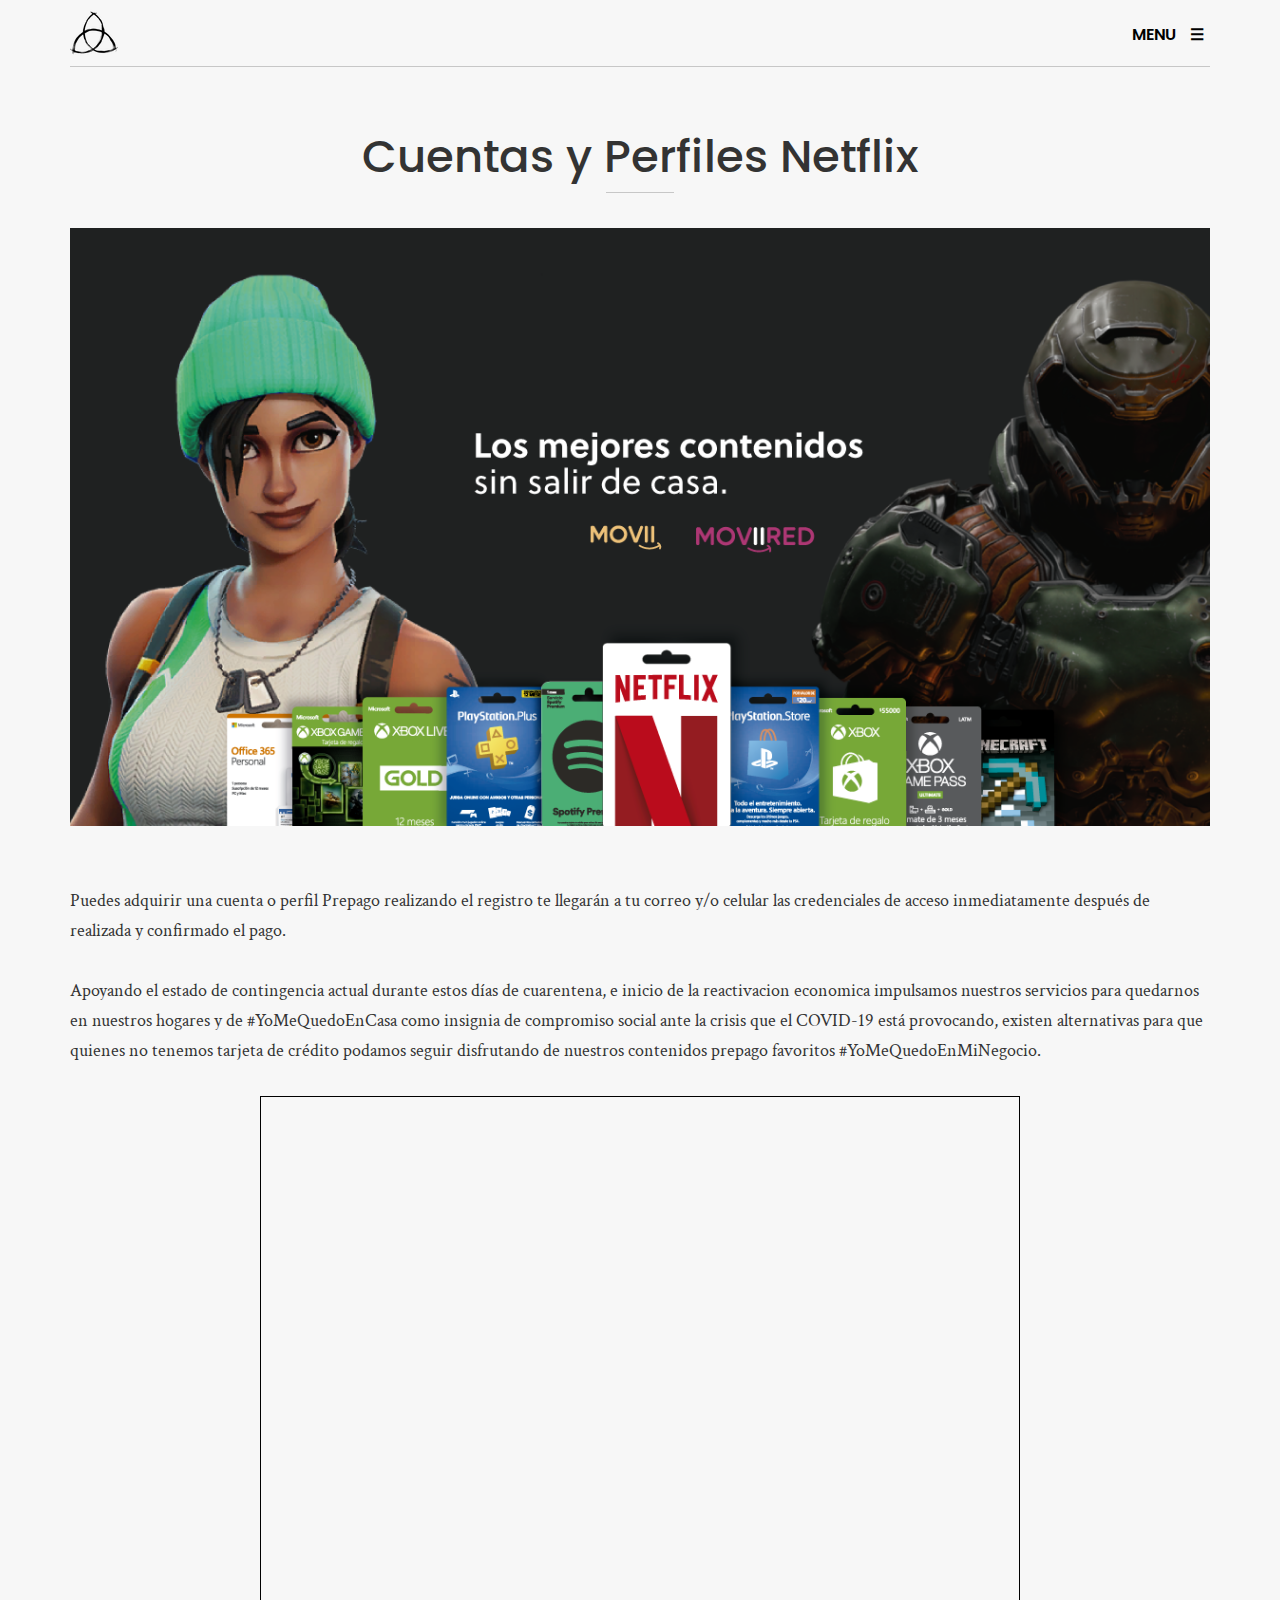
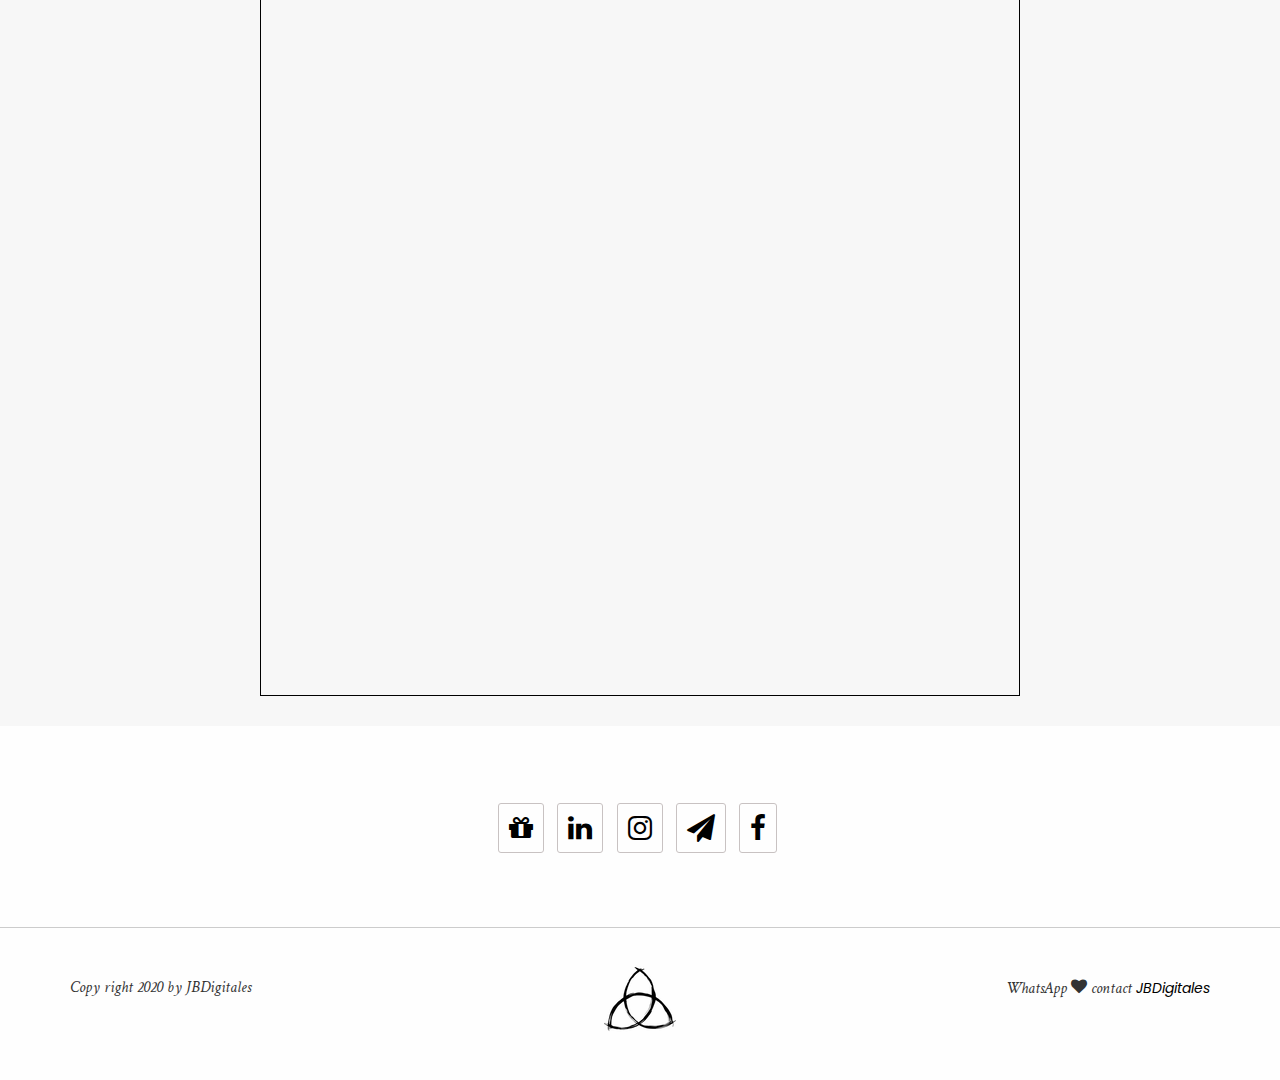
==== commit f7dc35d8: "Update cuentas.html" ====
--- a/cuentas.html
+++ b/cuentas.html
@@ -90,6 +90,7 @@
     <section class="social">
       <ul>
         <li><a href="https://jbdigitales.business.site/" class="fa fa-gift fa-2x" aria-hidden="true"></a></li>
+        <li><a href="https://www.linkedin.com/company/jbdigitales" class="fa fa-linkedin fa-2x" aria-hidden="true"></a></li>
         <li><a href="https://www.instagram.com/jbdigitales.col/" class="fa fa-instagram fa-2x" aria-hidden="true"></a></li>
         <li><a href="https://t.me/jbdigitales" class="fa fa-send fa-2x" aria-hidden="true"></a></li>
         <li><a href="https://www.facebook.com/JBDigitales" class="fa fa-facebook fa-2x" aria-hidden="true"></a></li>   
--- a/assets/css/style.css
+++ b/assets/css/style.css
@@ -598,4 +598,38 @@
          padding-bottom:4vh;
     }
     
-}+}
+
+ #Iframe-Liason-Sheet {
+    max-width: 760px;
+    max-height: 1200px;
+    overflow: hidden;
+    }
+    /* inner wrapper: make responsive */
+    .responsive-wrapper {
+    position: relative;
+    height: 0; /* gets height from padding-bottom setting */
+    -webkit-overflow-scrolling: touch;
+    overflow: auto;
+    }
+    .responsive-wrapper iframe {
+    position: absolute;
+    top: 0;
+    left: 0;
+    width: 100%;
+    height: 100%;
+    margin: 0;
+    padding: 0;
+    border: none;
+    }
+    /* padding-bottom = h/w as a % */
+    .responsive-wrapper-wxh-760x1200 {
+    padding-bottom: 363.6364%;
+    }
+    .iframe-border {
+    border: 1px solid #000;
+    }
+    .center-block-horiz {
+    margin-left: auto !important;
+    margin-right: auto !important;
+    }
